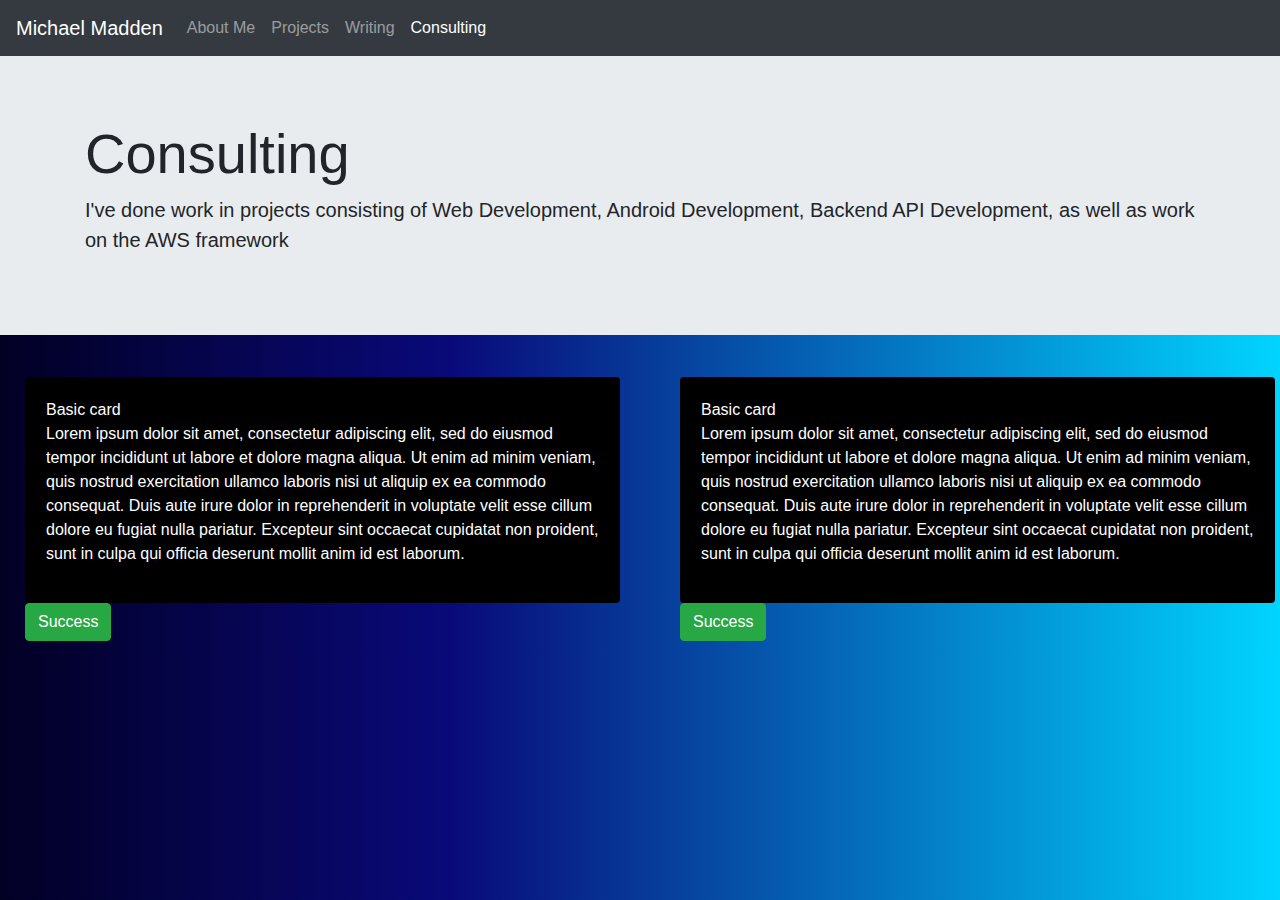
==== consulting/consulting.html @ 82e67812 "initial commit for portfolio" ====
<!DOCTYPE html>
<head>
    <link rel="stylesheet" href="./styles.css">
    <link rel="stylesheet" href="https://stackpath.bootstrapcdn.com/bootstrap/4.3.1/css/bootstrap.min.css" integrity="sha384-ggOyR0iXCbMQv3Xipma34MD+dH/1fQ784/j6cY/iJTQUOhcWr7x9JvoRxT2MZw1T" crossorigin="anonymous">

</head>

<body>
    <nav class="navbar navbar-expand-lg navbar-dark bg-dark">
        <a class="navbar-brand" href="../index.html">Michael Madden</a>
        <button class="navbar-toggler" type="button" data-toggle="collapse" data-target="#navbarNavAltMarkup" aria-controls="navbarNavAltMarkup" aria-expanded="false" aria-label="Toggle navigation">
          <span class="navbar-toggler-icon"></span>
        </button>
        <div class="collapse navbar-collapse" id="navbarNavAltMarkup">
          <div class="navbar-nav">
            <a class="nav-item nav-link" href="../index.html">About Me <span class="sr-only">(current)</span></a>
            <a class="nav-item nav-link" href="../projects/projects.html">Projects</a>
            <a class="nav-item nav-link" href="../writing/writing.html">Writing</a>
            <a class="nav-item nav-link active" href="#">Consulting</a>
            <!-- <a class="nav-item nav-link disabled" href="#" tabindex="-1" aria-disabled="true">Disabled</a> -->
          </div>
        </div>
      </nav>

    <div class="" >
        <div class="jumbotron jumbotron-fluid">
            <div class="container">
                <h1 class="display-4">Consulting</h1>
                <p class="lead">I've done work in projects consisting of Web Development, Android Development, Backend API Development, as well as work on the AWS framework</p>
            </div>
        </div>
        <div class="flex-container">
            <div class="row">
                <div class="col-sm-6">
                    <div class="container" style="margin: 10px;">
                        <div class="card" style="background: black; color: white;">
                            <div class="card-body">Basic card
                                <div>
                                    <p>Lorem ipsum dolor sit amet, consectetur adipiscing elit, sed do eiusmod tempor incididunt ut labore et dolore magna aliqua. Ut enim ad minim veniam, quis nostrud exercitation ullamco laboris nisi ut aliquip ex ea commodo consequat. Duis aute irure dolor in reprehenderit in voluptate velit esse cillum dolore eu fugiat nulla pariatur. Excepteur sint occaecat cupidatat non proident, sunt in culpa qui officia deserunt mollit anim id est laborum.</p>
                                </div>
                            </div>
                        </div>                      
                        <button class="btn btn-success">Success</button>
                    </div>                      
                </div>
                <div class="col-sm-6">
                    <div class="container" style="margin: 10px;">
                        <div class="card" style="background: black; color: white;">
                            <div class="card-body">Basic card
                                <div>
                                    <p>Lorem ipsum dolor sit amet, consectetur adipiscing elit, sed do eiusmod tempor incididunt ut labore et dolore magna aliqua. Ut enim ad minim veniam, quis nostrud exercitation ullamco laboris nisi ut aliquip ex ea commodo consequat. Duis aute irure dolor in reprehenderit in voluptate velit esse cillum dolore eu fugiat nulla pariatur. Excepteur sint occaecat cupidatat non proident, sunt in culpa qui officia deserunt mollit anim id est laborum.</p>
                                </div>
                            </div>
                        </div>
                        <button class="btn btn-success">Success</button>
                    </div>                      
                </div>
            </div>
        </div>
    </div>

    <script src="../index.js"></script>
    <script src="https://code.jquery.com/jquery-3.3.1.slim.min.js" integrity="sha384-q8i/X+965DzO0rT7abK41JStQIAqVgRVzpbzo5smXKp4YfRvH+8abtTE1Pi6jizo" crossorigin="anonymous"></script>
    <script src="https://cdnjs.cloudflare.com/ajax/libs/popper.js/1.14.7/umd/popper.min.js" integrity="sha384-UO2eT0CpHqdSJQ6hJty5KVphtPhzWj9WO1clHTMGa3JDZwrnQq4sF86dIHNDz0W1" crossorigin="anonymous"></script>
    <script src="https://stackpath.bootstrapcdn.com/bootstrap/4.3.1/js/bootstrap.min.js" integrity="sha384-JjSmVgyd0p3pXB1rRibZUAYoIIy6OrQ6VrjIEaFf/nJGzIxFDsf4x0xIM+B07jRM" crossorigin="anonymous"></script>
</body>
---- consulting/styles.css ----
.img-with-rotation {
    height:100%;
    width: 150%;
    transform: rotate(90deg);
    display: inline-block;
  }

  .flex-container {
    display: flex;
    justify-content: left;
    overflow: hidden;
  }

  .flex-container-center {
    display: flex;
    justify-content: center;
    overflow: hidden;
  }

  body {
      height: 100%;
      width: 100%;
      background: rgb(2,0,36);
background: linear-gradient(90deg, rgba(2,0,36,1) 0%, rgba(9,9,121,1) 35%, rgba(0,212,255,1) 100%);
  }
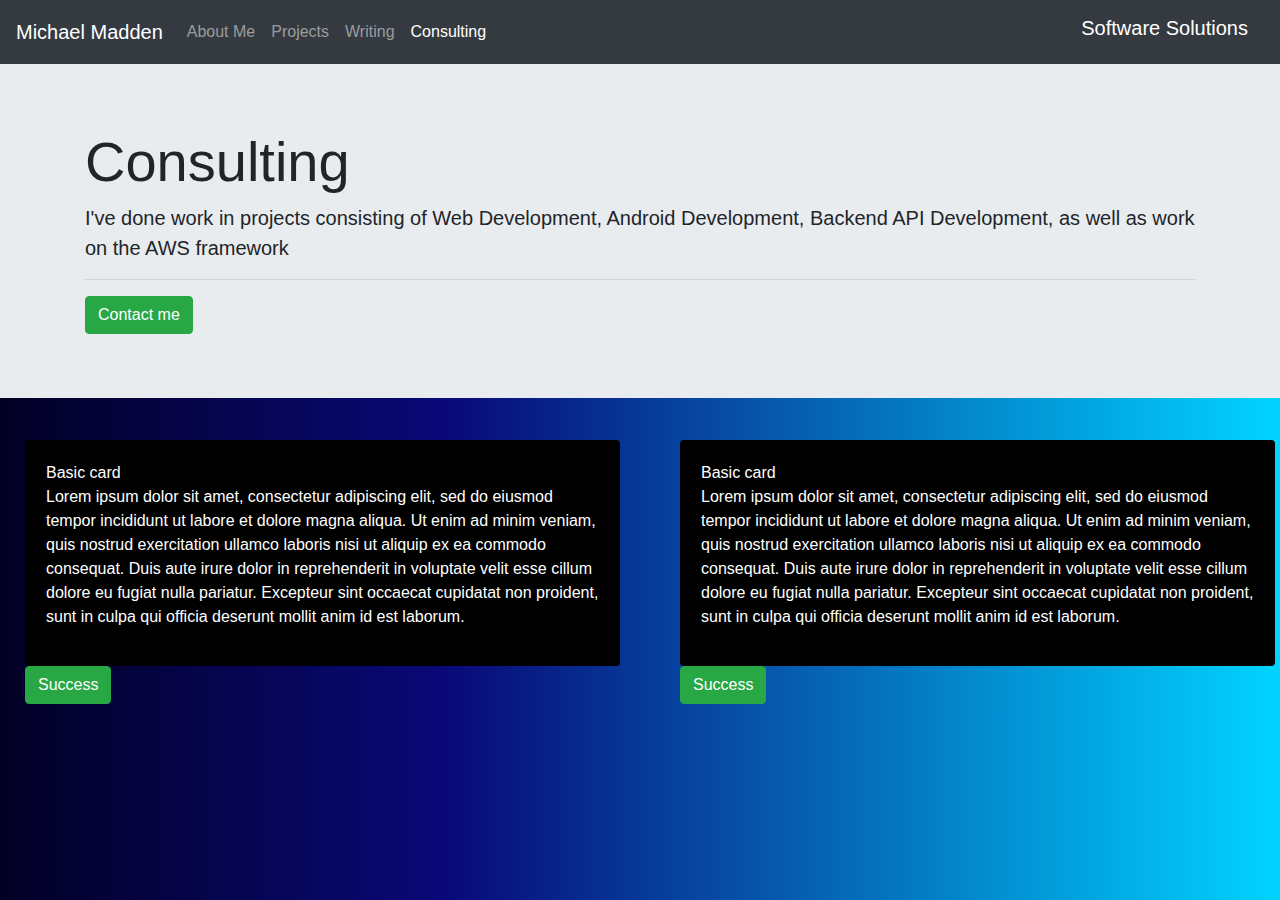
==== commit b08019dc: "Fixed responsiveness of page so it works on mobile devices, fixed issue with picture where it was si" ====
--- a/consulting/consulting.html
+++ b/consulting/consulting.html
@@ -1,6 +1,7 @@
 <!DOCTYPE html>
 <head>
-    <link rel="stylesheet" href="./styles.css">
+        <meta content='width=device-width, initial-scale=1' name='viewport'/> 
+    <link rel="stylesheet" href="./consulting.css">
     <link rel="stylesheet" href="https://stackpath.bootstrapcdn.com/bootstrap/4.3.1/css/bootstrap.min.css" integrity="sha384-ggOyR0iXCbMQv3Xipma34MD+dH/1fQ784/j6cY/iJTQUOhcWr7x9JvoRxT2MZw1T" crossorigin="anonymous">
 
 </head>
@@ -8,17 +9,25 @@
 <body>
     <nav class="navbar navbar-expand-lg navbar-dark bg-dark">
         <a class="navbar-brand" href="../index.html">Michael Madden</a>
-        <button class="navbar-toggler" type="button" data-toggle="collapse" data-target="#navbarNavAltMarkup" aria-controls="navbarNavAltMarkup" aria-expanded="false" aria-label="Toggle navigation">
+        <button class="navbar-toggler" type="button" data-toggle="collapse" data-target="#navbarText" aria-controls="navbarText" aria-expanded="false" aria-label="Toggle navigation">
           <span class="navbar-toggler-icon"></span>
         </button>
-        <div class="collapse navbar-collapse" id="navbarNavAltMarkup">
-          <div class="navbar-nav">
-            <a class="nav-item nav-link" href="../index.html">About Me <span class="sr-only">(current)</span></a>
-            <a class="nav-item nav-link" href="../projects/projects.html">Projects</a>
-            <a class="nav-item nav-link" href="../writing/writing.html">Writing</a>
-            <a class="nav-item nav-link active" href="#">Consulting</a>
-            <!-- <a class="nav-item nav-link disabled" href="#" tabindex="-1" aria-disabled="true">Disabled</a> -->
-          </div>
+        <div class="collapse navbar-collapse" id="navbarText">
+          <ul class="navbar-nav mr-auto">
+            <li class="nav-item">
+              <a class="nav-item nav-link" href="../index.html">About Me </a>            
+            </li>
+            <li class="nav-item">
+              <a class="nav-item nav-link" href="../projects/projects.html">Projects</a>
+            </li>
+            <li class="nav-item">
+              <a class="nav-item nav-link" href="../writing/writing.html">Writing</a>
+            </li>
+            <li class="nav-item">
+              <a class="nav-item nav-link active" href="#">Consulting</a>
+            </li>
+          </ul>
+          <h1 class="navbar-brand" style="color: white; text-align: center;">Software Solutions</h1>
         </div>
       </nav>
 
@@ -27,6 +36,8 @@
             <div class="container">
                 <h1 class="display-4">Consulting</h1>
                 <p class="lead">I've done work in projects consisting of Web Development, Android Development, Backend API Development, as well as work on the AWS framework</p>
+                <hr>
+                <a class="btn btn-success" href="#">Contact me</a>
             </div>
         </div>
         <div class="flex-container">
--- a/consulting/consulting.css
+++ b/consulting/consulting.css
@@ -0,0 +1,28 @@
+
+
+
+.img-with-rotation {
+    height:100%;
+    width: 150%;
+    transform: rotate(90deg);
+    display: inline-block;
+  }
+
+  .flex-container {
+    display: flex;
+    justify-content: left;
+    overflow: hidden;
+  }
+
+  .flex-container-center {
+    display: flex;
+    justify-content: center;
+    overflow: hidden;
+  }
+
+  body {
+      height: 100%;
+      width: 100%;
+      background: rgb(2,0,36);
+background: linear-gradient(90deg, rgba(2,0,36,1) 0%, rgba(9,9,121,1) 35%, rgba(0,212,255,1) 100%);
+  }
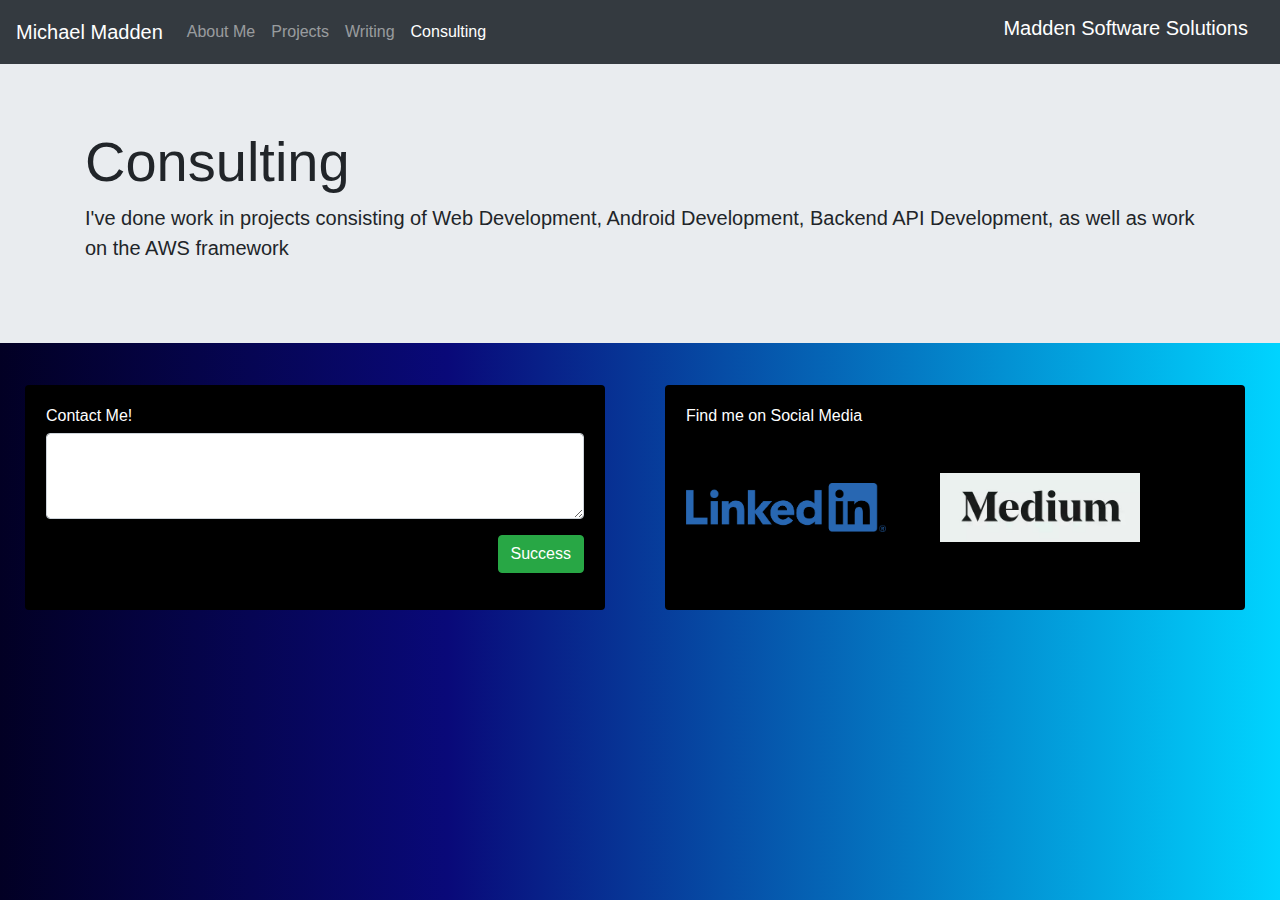
==== commit 807432a4: "optimized image formats and added dependencies" ====
--- a/consulting/consulting.html
+++ b/consulting/consulting.html
@@ -2,13 +2,13 @@
 <head>
         <meta content='width=device-width, initial-scale=1' name='viewport'/> 
     <link rel="stylesheet" href="./consulting.css">
-    <link rel="stylesheet" href="https://stackpath.bootstrapcdn.com/bootstrap/4.3.1/css/bootstrap.min.css" integrity="sha384-ggOyR0iXCbMQv3Xipma34MD+dH/1fQ784/j6cY/iJTQUOhcWr7x9JvoRxT2MZw1T" crossorigin="anonymous">
+    <link defer  rel="stylesheet" href="../dependencies/bootstrap.min.css">
 
 </head>
 
 <body>
     <nav class="navbar navbar-expand-lg navbar-dark bg-dark">
-        <a class="navbar-brand" href="../index.html">Michael Madden</a>
+        <a aria-label="Home page" class="navbar-brand" href="../index.html" style="display: block">Michael Madden</a>
         <button class="navbar-toggler" type="button" data-toggle="collapse" data-target="#navbarText" aria-controls="navbarText" aria-expanded="false" aria-label="Toggle navigation">
           <span class="navbar-toggler-icon"></span>
         </button>
@@ -27,7 +27,7 @@
               <a class="nav-item nav-link active" href="#">Consulting</a>
             </li>
           </ul>
-          <h1 class="navbar-brand" style="color: white; text-align: center;">Software Solutions</h1>
+          <h1 class="navbar-brand" style="color: white; text-align: center;">Madden Software Solutions</h1>
         </div>
       </nav>
 
@@ -36,42 +36,46 @@
             <div class="container">
                 <h1 class="display-4">Consulting</h1>
                 <p class="lead">I've done work in projects consisting of Web Development, Android Development, Backend API Development, as well as work on the AWS framework</p>
-                <hr>
-                <a class="btn btn-success" href="#">Contact me</a>
-            </div>
+                </div>
         </div>
         <div class="flex-container">
-            <div class="row">
-                <div class="col-sm-6">
+            <div class="row" style="width: 100%">
+                <div class="col-sm-12 col-md-12 col-lg-6" >
                     <div class="container" style="margin: 10px;">
-                        <div class="card" style="background: black; color: white;">
-                            <div class="card-body">Basic card
-                                <div>
-                                    <p>Lorem ipsum dolor sit amet, consectetur adipiscing elit, sed do eiusmod tempor incididunt ut labore et dolore magna aliqua. Ut enim ad minim veniam, quis nostrud exercitation ullamco laboris nisi ut aliquip ex ea commodo consequat. Duis aute irure dolor in reprehenderit in voluptate velit esse cillum dolore eu fugiat nulla pariatur. Excepteur sint occaecat cupidatat non proident, sunt in culpa qui officia deserunt mollit anim id est laborum.</p>
-                                </div>
+                        <div class="card" style="background: black; color: white; min-height: 225px;">
+                            <div class="card-body">
+                                <form>
+                                    <div class="form-group">
+
+                                      <h6>Contact Me!</h6>
+                                      <textarea class="form-control" id="exampleFormControlTextarea1" rows="3"></textarea>
+                                    </div>
+                                    <button style="float: right" class="btn btn-success">Success</button>
+
+                                  </form>
                             </div>
+                            
                         </div>                      
-                        <button class="btn btn-success">Success</button>
                     </div>                      
                 </div>
-                <div class="col-sm-6">
+                <div class="col-sm-12 col-md-12 col-lg-6">
                     <div class="container" style="margin: 10px;">
-                        <div class="card" style="background: black; color: white;">
-                            <div class="card-body">Basic card
+                        <div class="card" style="background: black; color: white; min-height: 225px;">
+                            <div class="card-body"> <h6>Find me on Social Media</h6>
+                                <br>
                                 <div>
-                                    <p>Lorem ipsum dolor sit amet, consectetur adipiscing elit, sed do eiusmod tempor incididunt ut labore et dolore magna aliqua. Ut enim ad minim veniam, quis nostrud exercitation ullamco laboris nisi ut aliquip ex ea commodo consequat. Duis aute irure dolor in reprehenderit in voluptate velit esse cillum dolore eu fugiat nulla pariatur. Excepteur sint occaecat cupidatat non proident, sunt in culpa qui officia deserunt mollit anim id est laborum.</p>
+                                   <a style="margin-right: 50px;" href="https://www.linkedin.com/in/michaelmadden98/" target="_blank"><img src="../assets/LI-Logo.png" style="height: 100px; width: 200px; object-fit: contain" alt=""></a> 
+                                   <a href="https://medium.com/@michaelmadden98" target="_blank"><img src="../assets/medium_logo.jpg" style="height: 100px; width: 200px; object-fit: contain" alt=""></a> 
                                 </div>
                             </div>
                         </div>
-                        <button class="btn btn-success">Success</button>
                     </div>                      
                 </div>
             </div>
         </div>
     </div>
 
-    <script src="../index.js"></script>
-    <script src="https://code.jquery.com/jquery-3.3.1.slim.min.js" integrity="sha384-q8i/X+965DzO0rT7abK41JStQIAqVgRVzpbzo5smXKp4YfRvH+8abtTE1Pi6jizo" crossorigin="anonymous"></script>
-    <script src="https://cdnjs.cloudflare.com/ajax/libs/popper.js/1.14.7/umd/popper.min.js" integrity="sha384-UO2eT0CpHqdSJQ6hJty5KVphtPhzWj9WO1clHTMGa3JDZwrnQq4sF86dIHNDz0W1" crossorigin="anonymous"></script>
-    <script src="https://stackpath.bootstrapcdn.com/bootstrap/4.3.1/js/bootstrap.min.js" integrity="sha384-JjSmVgyd0p3pXB1rRibZUAYoIIy6OrQ6VrjIEaFf/nJGzIxFDsf4x0xIM+B07jRM" crossorigin="anonymous"></script>
+    <script defer src="../dependencies/jquery-3.4.1.min.js" ></script>
+    <script defer src="../dependencies/popper.min.js" ></script>
+    <script defer src="../dependencies/bootstrap.min.js" ></script>
 </body>